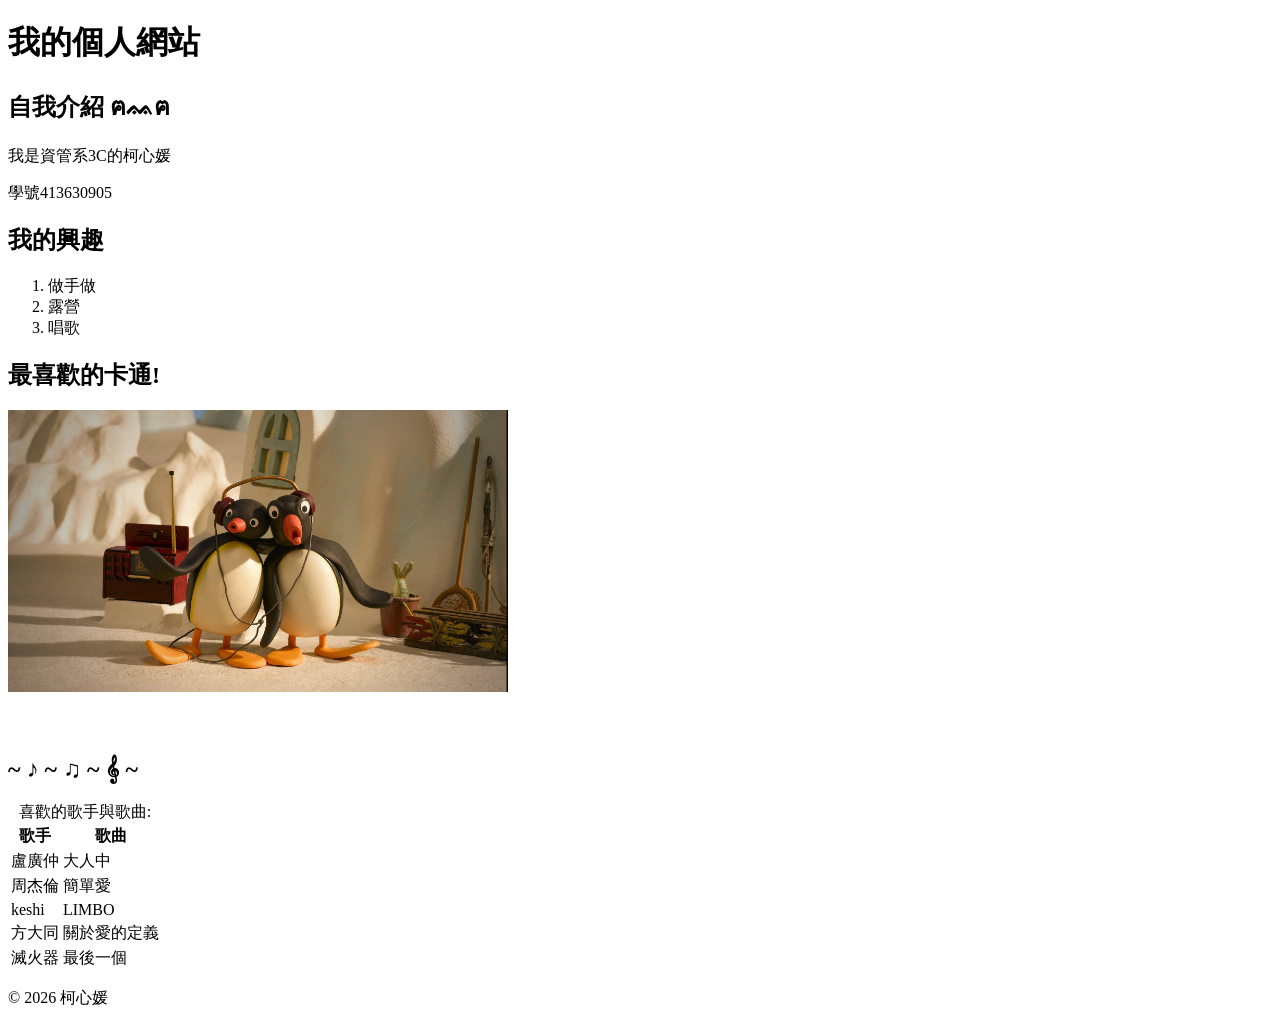
==== index.html @ f8b619fd "Create personal introduction pages" ====
<!DOCTYPE html>
<html lang="zh-Hant">
<head>
  <meta charset="UTF-8">
  <meta name="viewport" content="width=device-width, initial-scale=1.0">
  <title>自我介紹</title>
</head>

<body>
<header>
  <h1>我的個人網站</h1>
</header>

<main>
  <section>
    <h2>自我介紹 ฅᨐฅ</h2>
    <p>我是資管系3C的柯心媛</p>
    <p>學號413630905</p>

    <h2>我的興趣</h2>
    <ol>
      <li>做手做</li>
      <li>露營</li>
      <li>唱歌</li>
    </ol>

    <h2>最喜歡的卡通!</h2>
    <img src="images/pingu.jpg" alt="喜歡的卡通Pingu" width="500" style="margin-bottom: 40px;">

  </section>
  
  <section>
    <h2> ~ ♪ ~ ♫ ~ 𝄞 ~</h2>
  <table>
  <caption>喜歡的歌手與歌曲:</caption>
  <thead>
    <tr>
      <th scope="col">歌手</th>
      <th scope="col">歌曲</th>
    </tr>
  </thead>
  <tbody>
    <tr>
      <td>盧廣仲</td>
      <td>大人中</td>
    </tr>
    <tr>
      <td>周杰倫</td>
      <td>簡單愛</td>
    </tr>
    <tr>
      <td>keshi</td>
      <td>LIMBO</td>
    </tr>
    <tr>
      <td>方大同</td>
      <td>關於愛的定義</td>
    </tr>
     <tr>
      <td>滅火器</td>
      <td>最後一個</td>
    </tr>
  </tbody>
</table>
  </section>

</main>


<footer>
  <p>© 2026 柯心媛</p>
</footer>

</body>
</html>
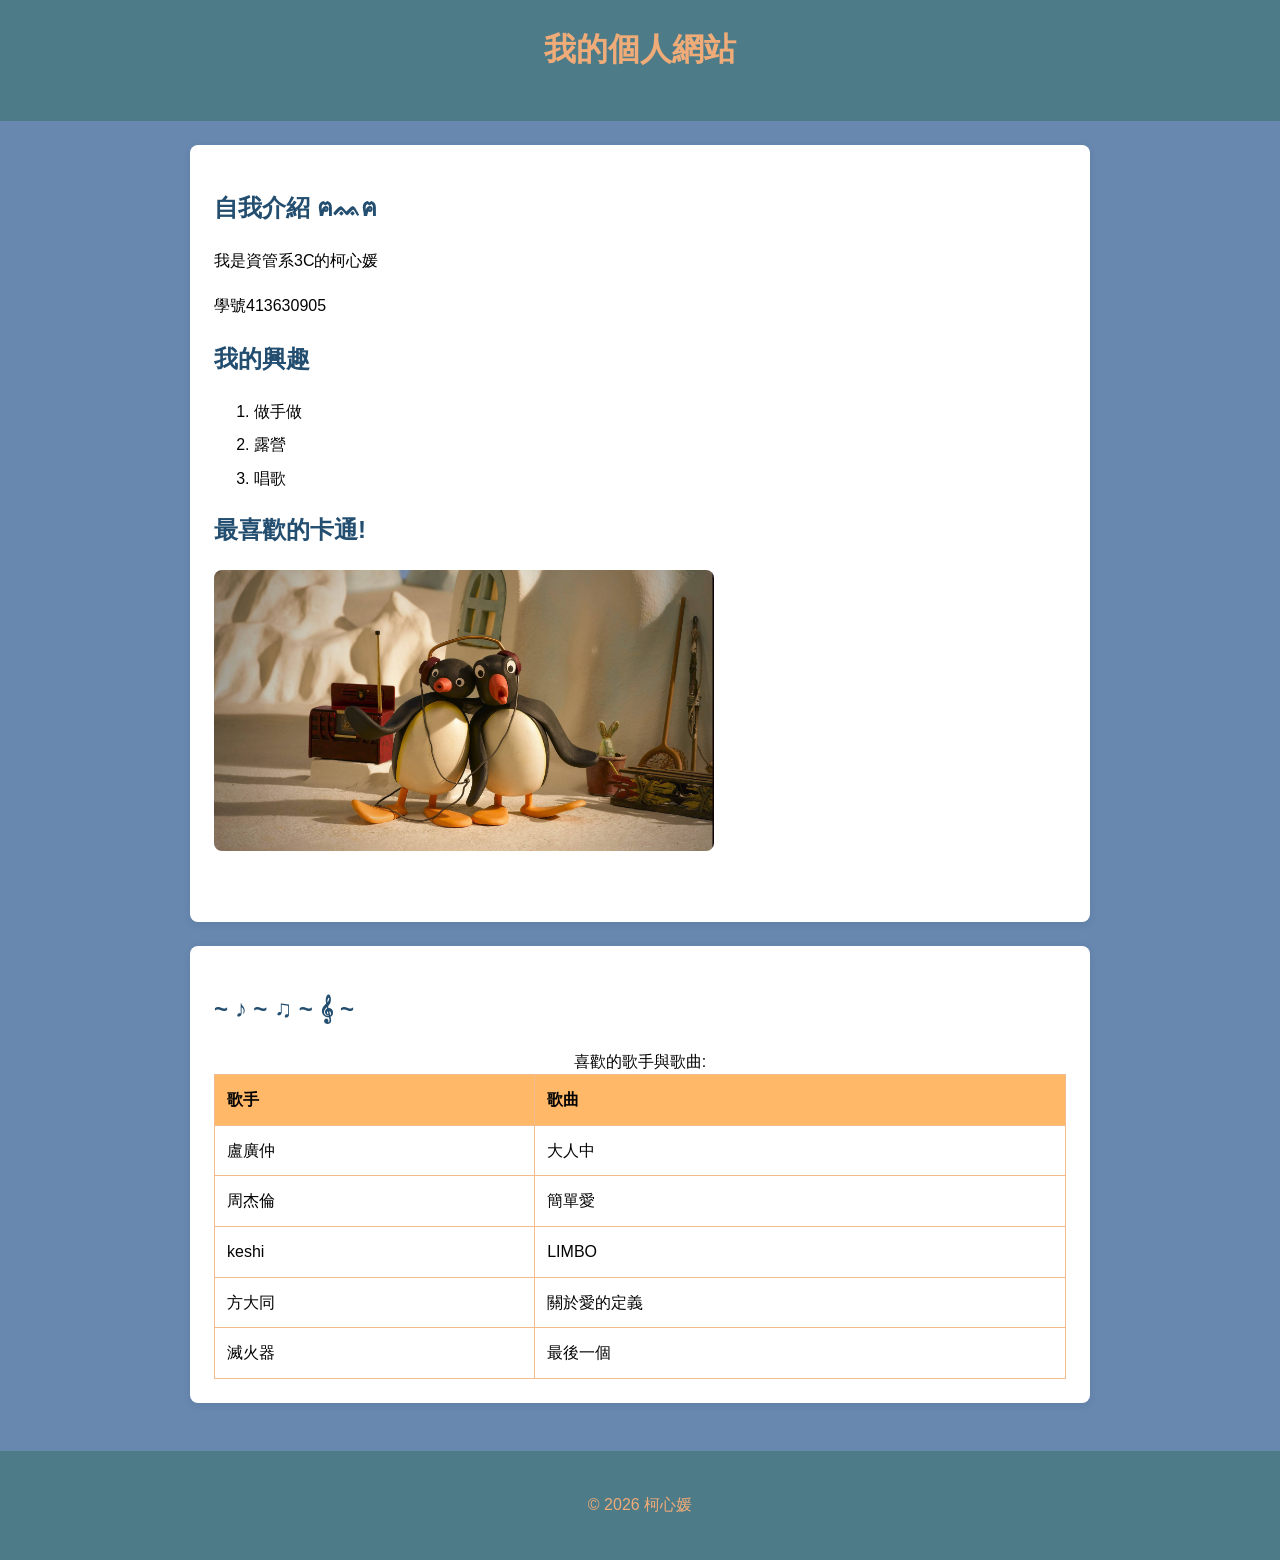
==== commit 78740d34: "Add CSS styles and responsive layout" ====
--- a/index.html
+++ b/index.html
@@ -4,6 +4,7 @@
   <meta charset="UTF-8">
   <meta name="viewport" content="width=device-width, initial-scale=1.0">
   <title>自我介紹</title>
+  <link rel="stylesheet" href="style.css">
 </head>
 
 <body>
--- a/style.css
+++ b/style.css
@@ -0,0 +1,135 @@
+<head>
+  <link rel="stylesheet" href="style.css">
+</head>
+
+* {
+  box-sizing: border-box;
+}
+
+/* 設定整個網頁的基本文字與背景 */
+body {
+  font-family: Arial, sans-serif;
+  background-color: #6888b0;
+  color: #030303;
+  line-height: 1.6;
+  margin: 0;
+}
+
+/* 設定頁首與頁尾 */
+header,
+footer {
+  background-color: #4d7b88;
+  color: rgb(239, 171, 120);
+  padding: 24px;
+  text-align: center;
+}
+
+/* 導覽列 */
+nav {
+  display: flex;
+  justify-content: center;
+  gap: 20px;
+}
+
+nav a {
+  color: rgb(250, 203, 132);
+  text-decoration: none;
+}
+
+nav a:hover {
+  text-decoration: underline;
+}
+
+/* 設定主要內容區域 */
+main {
+  max-width: 900px;
+  margin: 0 auto;
+  padding: 24px;
+}
+/* 主要內容 */
+main {
+  width: 90%;
+  max-width: 900px;
+  margin: 0 auto;
+  padding: 24px;
+}
+
+/* 內容區段 */
+section,
+main > div {
+  margin-bottom: 24px;
+  padding: 24px;
+  background-color: white;
+  border-radius: 8px;
+  box-shadow: 0 2px 8px rgba(0, 0, 0, 0.08);
+}
+
+/* 標題與文字 */
+h1 {
+  margin-top: 0;
+}
+
+h2 {
+  color: #234e70;
+}
+
+p {
+  line-height: 1.8;
+}
+
+/* 圖片 */
+img {
+  max-width: 100%;
+  height: auto;
+  border-radius: 8px;
+}
+
+/* 清單 */
+li {
+  margin-bottom: 8px;
+}
+
+
+/* 表格 */
+table {
+  width: 100%;
+  border-collapse: collapse;
+  background-color: white;
+}
+
+th,
+td {
+  border: 1px solid #f4bb8c;
+  padding: 12px;
+  text-align: left;
+}
+
+th {
+  background-color: #ffb868;
+}
+/* 手機版面 */
+@media (max-width: 600px) {
+  header,
+  footer {
+    padding: 16px;
+  }
+
+  main {
+    width: 100%;
+    padding: 16px;
+  }
+
+  section,
+  main > div {
+    padding: 16px;
+  }
+
+  nav {
+    flex-direction: column;
+    gap: 8px;
+  }
+
+  table {
+    font-size: 14px;
+  }
+}
